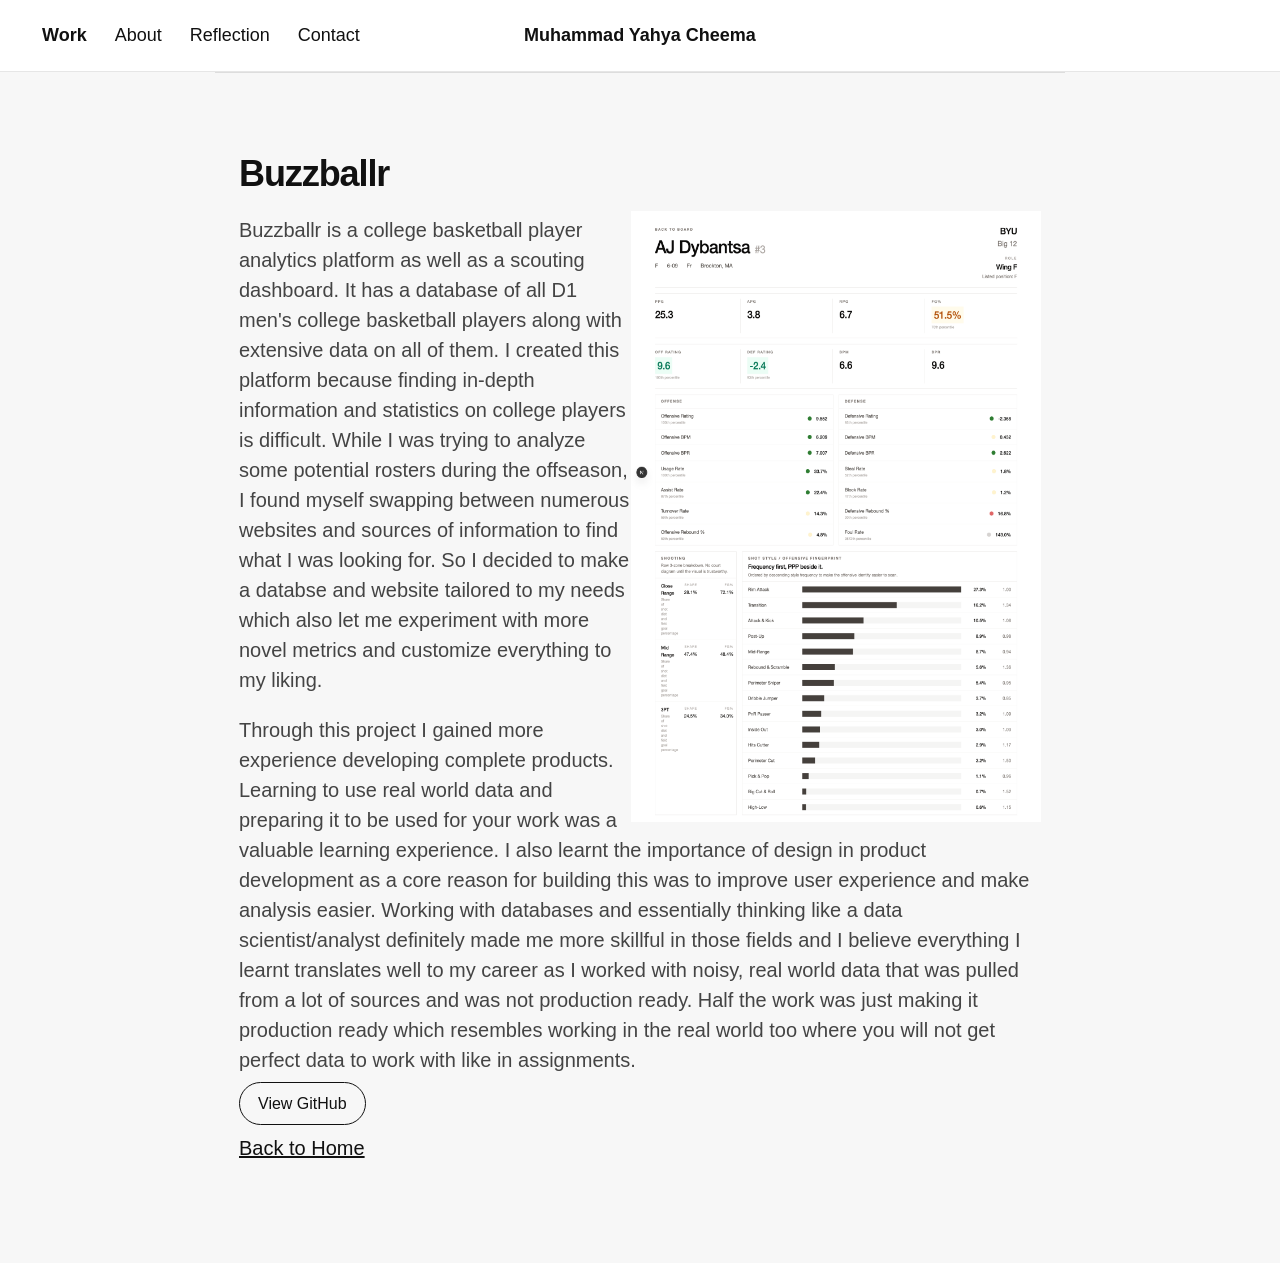
==== artifact1.html @ f9bc6673 "For portfolio" ====
<!DOCTYPE html>
<html lang="en">
<head>
  <meta charset="UTF-8" />
  <meta name="viewport" content="width=device-width, initial-scale=1.0" />
  <title>Artifact 1 | Buzzballr</title>
  <link rel="stylesheet" href="style.css" />
</head>

<body>
  <header class="navbar">
    <nav class="nav-left">
      <a href="index.html#work">Work</a>
      <a href="index.html#about">About</a>
      <a href="index.html#reflection">Reflection</a>
      <a href="index.html#contact">Contact</a>
    </nav>

    <div class="nav-name">Muhammad Yahya Cheema</div>
  </header>

  <main>
    <section class="section">
      <h2>Buzzballr</h2>
<img src="images/buzz_aj.png" width="410" height="611" align="right">
      <p>
          Buzzballr is a college basketball player analytics platform as well as a scouting dashboard.
          It has a database of all D1 men's college basketball players along with extensive data on all of them.
           I created this platform because finding in-depth information and statistics on college players is difficult. 
           While I was trying to analyze some potential rosters during the offseason, I found myself swapping between numerous 
           websites and sources of information to find what I was looking for. So I decided to make a databse and website tailored to
            my needs which also let me experiment with more novel metrics and customize everything to my liking.
      </p>
      <p>
          Through this project I gained more experience developing complete products. Learning to use real world data and 
          preparing it to be used for your work was a valuable learning experience. I also learnt the importance of design in 
          product development as a core reason for building this was to improve user experience and make analysis easier. 
          Working with databases and essentially thinking like a data scientist/analyst definitely made me more skillful in those fields
           and I believe everything I learnt translates well to my career as I worked with noisy,
           real world data that was pulled from a lot of sources and was not production ready. Half the work was just making it production ready which resembles working in the real world too
           where you will not get perfect data to work with like in assignments.
      </p>
      <a href="https://github.com/yahya-cheema/buzzballr" class="button" target="_blank">
          View GitHub
        </a>
      <p>
        <a href="index.html">Back to Home</a>
      </p>
    </section>
  </main>
</body>
</html>
---- style.css ----
* {
  box-sizing: border-box;
}

html {
  scroll-behavior: smooth;
}

body {
  margin: 0;
  font-family: Helvetica, Arial, sans-serif;
  background: #f7f7f7;
  color: #111;
}

/* Top navigation */

.navbar {
  height: 72px;
  padding: 0 42px;
  display: flex;
  align-items: center;
  justify-content: center;
  position: relative;
  background: #ffffff;
  border-bottom: 1px solid #e6e6e6;
}

.nav-left {
  position: absolute;
  left: 42px;
  display: flex;
  gap: 28px;
}

.nav-left a,
.nav-name {
  font-size: 18px;
  text-decoration: none;
  color: #111;
}

.nav-left a:first-child {
  font-weight: 700;
}

.nav-left a:hover {
  text-decoration: underline;
}

.nav-name {
  font-weight: 700;
}

/* Hero / welcome page */

.hero {
  min-height: calc(100vh - 72px);
  padding: 90px 24px 70px;
  display: flex;
  flex-direction: column;
  align-items: center;
  text-align: center;
}

.hero h1 {
  margin: 0 0 28px;
  max-width: 900px;
  font-size: clamp(48px, 8vw, 92px);
  line-height: 0.95;
  letter-spacing: -0.05em;
}

.bio {
  max-width: 850px;
}

.bio p {
  margin: 0 auto 20px;
  font-size: 21px;
  line-height: 1.55;
  color: #444;
}

/* Artifact buttons */

.button-row {
  margin-top: 38px;
  display: flex;
  flex-wrap: wrap;
  justify-content: center;
  gap: 12px;
}

.button {
  padding: 12px 18px;
  border: 1px solid #111;
  border-radius: 999px;
  color: #111;
  text-decoration: none;
  font-size: 16px;
  transition: background 0.15s ease, color 0.15s ease;
}

.button:hover {
  background: #111;
  color: #fff;
}

/* Lower sections */

.section {
  max-width: 850px;
  margin: 0 auto;
  padding: 80px 24px;
  border-top: 1px solid #ddd;
}

.section h2 {
  margin: 0 0 16px;
  font-size: 36px;
  letter-spacing: -0.03em;
}

.section p {
  font-size: 20px;
  line-height: 1.5;
  color: #444;
}

.section a {
  color: #111;
}

.text-link {
  font-weight: 700;
}

/* Mobile */

@media (max-width: 700px) {
  .navbar {
    height: auto;
    padding: 22px 20px;
    flex-direction: column;
    gap: 14px;
  }

  .nav-left {
    position: static;
    flex-wrap: wrap;
    justify-content: center;
    gap: 16px;
  }

  .nav-left a,
  .nav-name {
    font-size: 16px;
  }

  .hero {
    min-height: auto;
    padding: 70px 20px;
  }

  .hero h1 {
    font-size: 52px;
  }

  .bio p {
    font-size: 18px;
  }
  .artifact {
    margin-top: 48px;
  }
  
  .artifact-image {
    width: 100%;
    max-width: 720px;
    height: auto;
    display: block;
    margin-bottom: 24px;
    border: 1px solid #ddd;
  }
  
  .button {
    display: inline-block;
    margin-top: 12px;
    padding: 10px 16px;
    border: 1px solid #222;
    color: #222;
    text-decoration: none;
    font-size: 15px;
  }
  
  .button:hover {
    background: #222;
    color: white;
  }
  .artifact-image.chess-image {
    width: 280px;
    max-width: 280px;
    height: auto;
    margin-left: auto;
    margin-right: auto;
  }
}
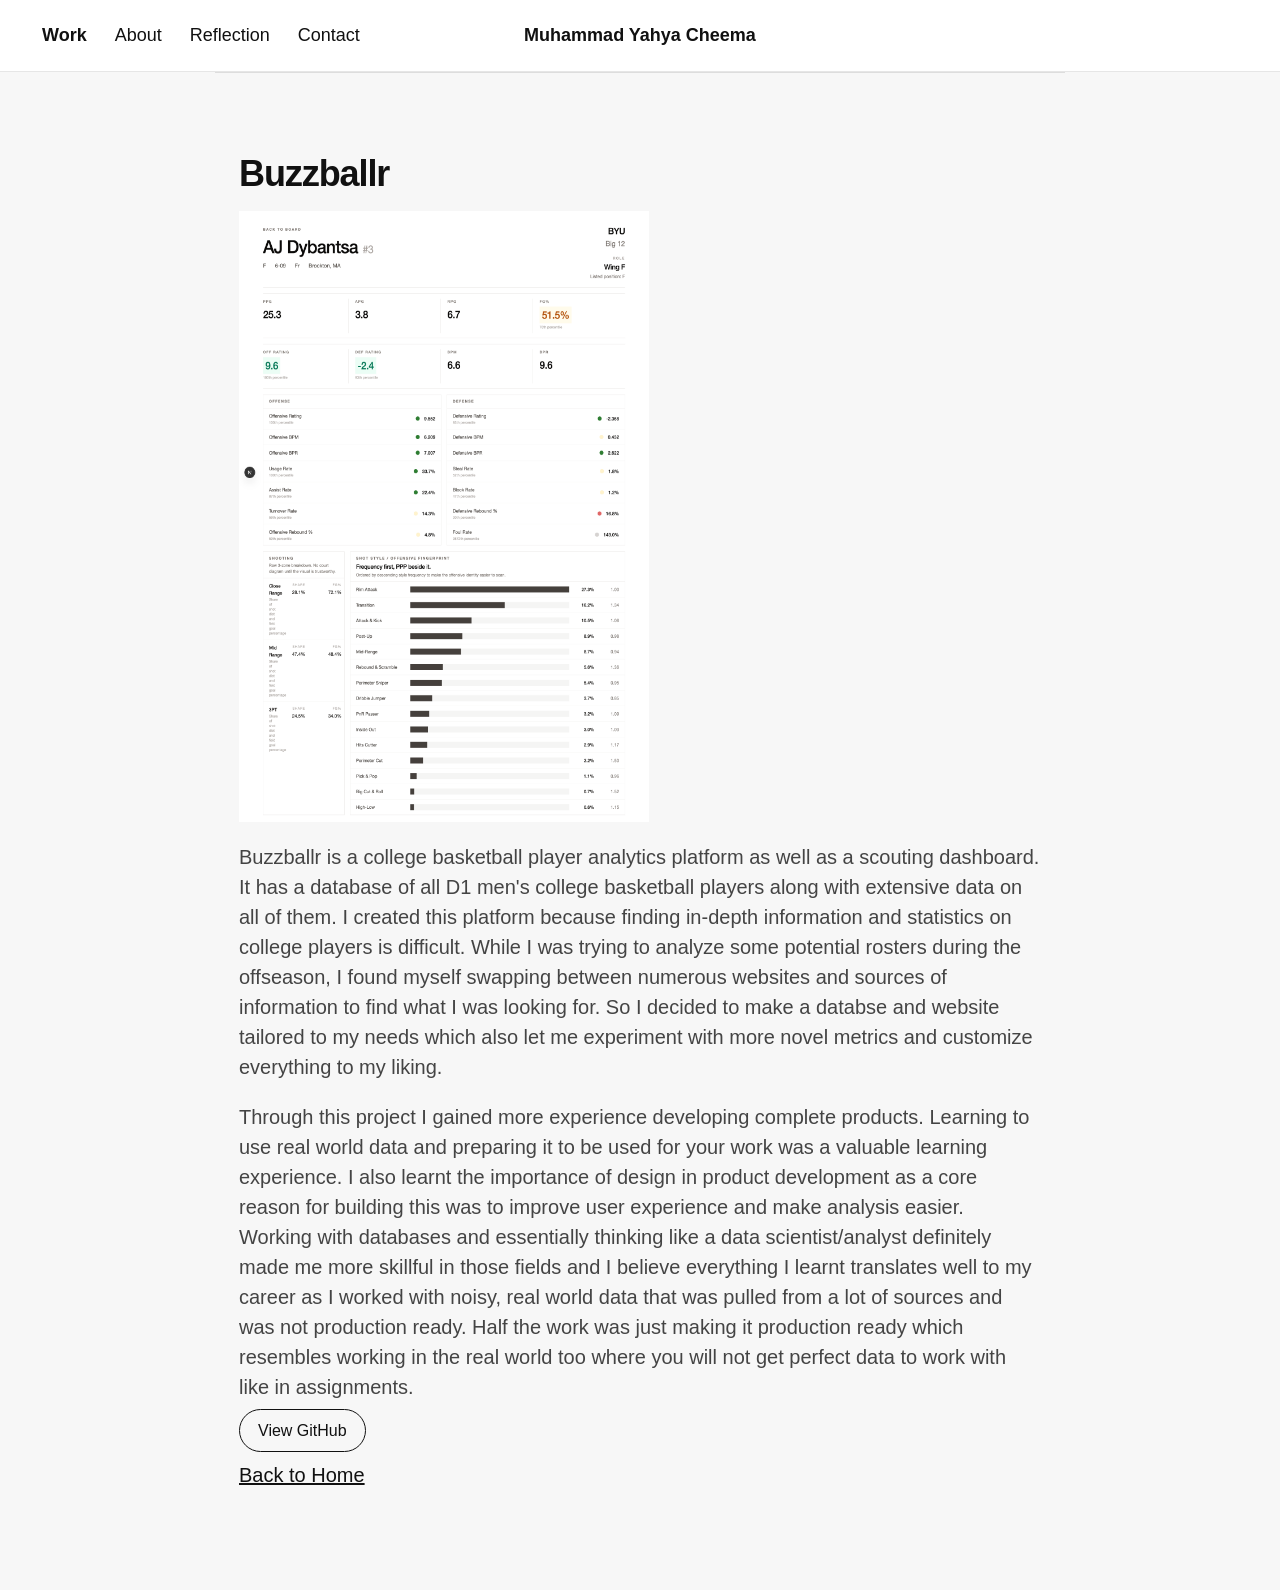
==== commit 57166d41: "For portfolio" ====
--- a/artifact1.html
+++ b/artifact1.html
@@ -22,7 +22,7 @@
   <main>
     <section class="section">
       <h2>Buzzballr</h2>
-<img src="images/buzz_aj.png" width="410" height="611" align="right">
+<img src="images/buzz_aj.png" width="410" height="611" align="center">
       <p>
           Buzzballr is a college basketball player analytics platform as well as a scouting dashboard.
           It has a database of all D1 men's college basketball players along with extensive data on all of them.
